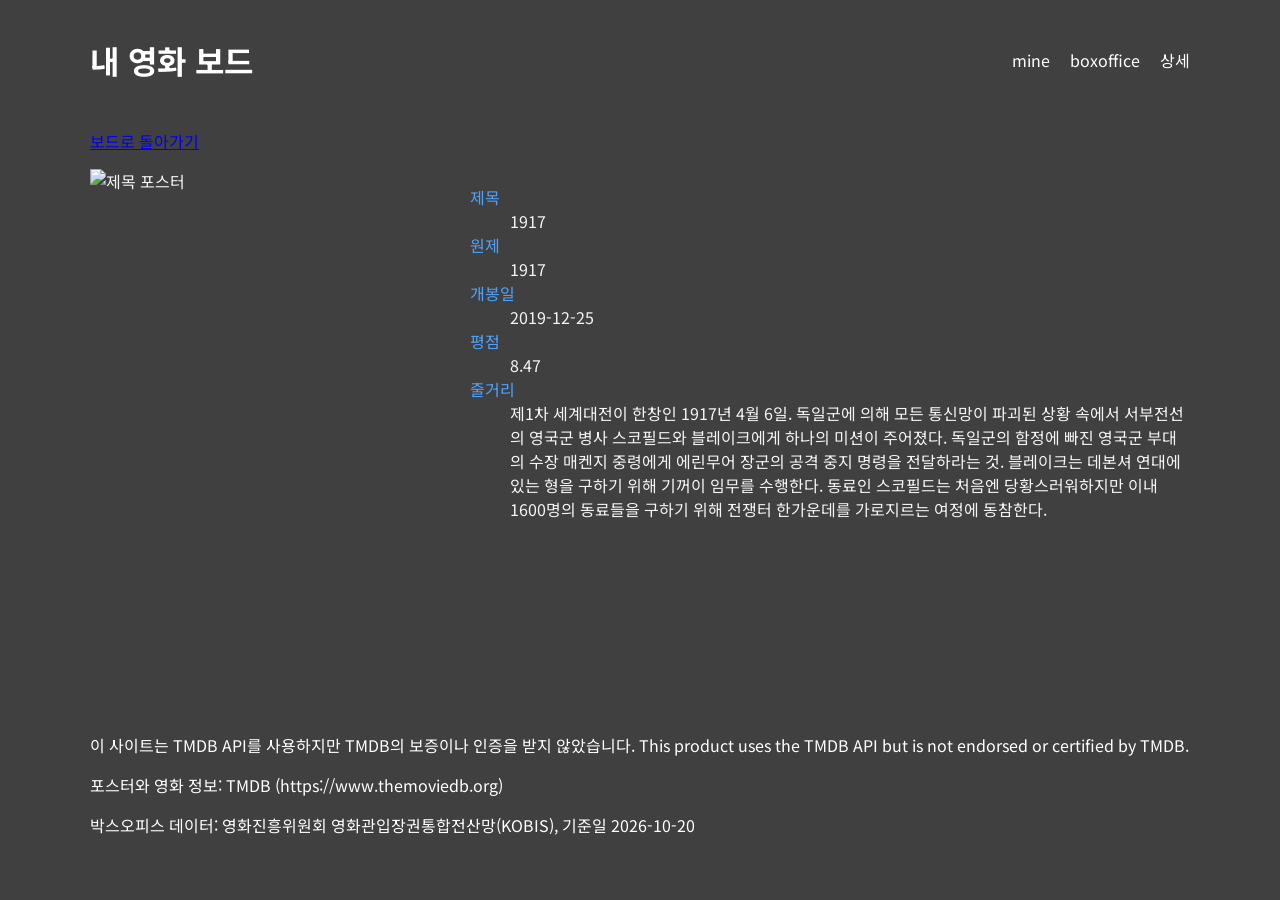
==== detail.html @ f3cc2ef3 "스텝 4" ====
<!doctype html>
<html lang="ko">
  <head>
    <meta charset="UTF-8" />
    <meta name="viewport" content="width=device-width, initial-scale=1.0" />
    <title>1917</title>
    <link rel="preconnect" href="https://fonts.googleapis.com" />
    <link rel="preconnect" href="https://fonts.gstatic.com" crossorigin />
    <link
      href="https://fonts.googleapis.com/css2?family=Black+Han+Sans&family=Noto+Sans+KR:wght@100..900&display=swap"
      rel="stylesheet"
    />
    <link rel="stylesheet" href="style.css" />
  </head>
  <body class="detail-page">
    <header class="top">
      <h1>내 영화 보드</h1>
      <nav>
        <ul>
          <li><a href="index.html#mine">mine</a></li>
          <li><a href="index.html#boxoffice">boxoffice</a></li>
          <li><a href="detail.html">상세</a></li>
        </ul>
      </nav>
    </header>

    <main>
      <p><a href="index.html">보드로 돌아가기</a></p>
      <article class="detail">
        <img
          class="poster"
          src="https://image.tmdb.org/t/p/w500/u2oRQqUashBBIj5UNeOd5TN0bmB.jpg"
          alt="제목 포스터"
        />
        <dl>
          <dt>제목</dt>
          <dd>1917</dd>
          <dt>원제</dt>
          <dd>1917</dd>
          <dt>개봉일</dt>
          <dd>2019-12-25</dd>
          <dt>평점</dt>
          <dd>8.47</dd>
          <dt>줄거리</dt>
          <dd>
            제1차 세계대전이 한창인 1917년 4월 6일. 독일군에 의해 모든 통신망이
            파괴된 상황 속에서 서부전선의 영국군 병사 스코필드와 블레이크에게
            하나의 미션이 주어졌다. 독일군의 함정에 빠진 영국군 부대의 수장
            매켄지 중령에게 에린무어 장군의 공격 중지 명령을 전달하라는 것.
            블레이크는 데본셔 연대에 있는 형을 구하기 위해 기꺼이 임무를
            수행한다. 동료인 스코필드는 처음엔 당황스러워하지만 이내 1600명의
            동료들을 구하기 위해 전쟁터 한가운데를 가로지르는 여정에 동참한다.
          </dd>
        </dl>
      </article>
    </main>
    <footer>
      <p>
        이 사이트는 TMDB API를 사용하지만 TMDB의 보증이나 인증을 받지
        않았습니다. This product uses the TMDB API but is not endorsed or
        certified by TMDB.
      </p>
      <p>포스터와 영화 정보: TMDB (https://www.themoviedb.org)</p>
      <p>
        박스오피스 데이터: 영화진흥위원회 영화관입장권통합전산망(KOBIS), 기준일
        2026-10-20
      </p>
    </footer>
  </body>
</html>
---- style.css ----
:root {
  --bg: #141e30;
  --surface: #1f2b44;
  --text: #f5f5f7;
  --accent: #4da3ff;
  --warn: #ff5a5f;
  --font-title: "Black Han Sans", sans-serif;
  --font-body: "Noto Sans KR", sans-serif;
  --gap: 20px;
  --grad: #243b55;
  --white: #fff;
  --black: #222;
  --badge: #ffc107;
  --card-shadow: rgba(0, 0, 0, 0.3);
  --card-hover: rgba(255, 193, 7, 0.6);
  --hero-gradient: rgba(0, 0, 0, 0.6);
  --detail-gradient: rgba(0, 0, 0, 0.75);
}

@keyframes pulse {
  0%,
  100% {
    transform: scale(1);
  }
  50% {
    transform: scale(1.15);
  }
}
@keyframes rise {
  from {
    opacity: 0;
    transform: translateY(20px);
  }
}

body {
  background: linear-gradient(135deg, var(--bg), var(--grad));
  min-height: 100vh;
  box-sizing: border-box;
  margin: 0;
  padding: 16px;
  color: var(--text);
  font-family: "Noto Sans KR", sans-serif;
}

h1,
footer {
  color: var(--white);
}

.card {
  animation: rise 0.6s backwards;
  border-radius: 12px;
  overflow: hidden;
  box-shadow: 0 4px 12px var(--card-shadow);
  background: var(--white);
  color: var(--black);

  position: relative;
  transition:
    transform 0.3s,
    box-shadow 0.3s;
}
.card:nth-child(2) {
  animation-delay: 0.1s;
}
.card:nth-child(3) {
  animation-delay: 0.2s;
}
.card:nth-child(4) {
  animation-delay: 0.3s;
}
.card:nth-child(5) {
  animation-delay: 0.4s;
}

.card:hover {
  transform: translateY(-8px);
  box-shadow: 0 12px 32px var(--card-hover);
}

.card.no-poster .poster-fallback {
  aspect-ratio: 2 / 3;
  display: flex;
  align-items: center;
  justify-content: center;
  font-size: 5rem;
  font-family: var(--font-title);
  background: linear-gradient(135deg, var(--accent), var(--surface));
}

.hero {
  background-image:
    linear-gradient(var(--hero-gradient), var(--hero-gradient)),
    url("https://image.tmdb.org/t/p/w1280/u2oRQqUashBBIj5UNeOd5TN0bmB.jpg");
  background-size: cover;
  background-position: center;
  min-height: 40vh;
  padding: 24px;
  box-sizing: border-box;
  color: var(--white);
  border-radius: 12px;
  display: flex;
  flex-direction: column;
  justify-content: center;
}

.board {
  display: grid;
  gap: var(--gap);
  grid-template-columns: repeat(auto-fit, minmax(240px, 1fr));
  gap: 20px;
}

.info {
  padding: 12px 16px;
}

.poster {
  width: 100%;
  display: block;
  aspect-ratio: 2 / 3;
  object-fit: cover;
}

.badge {
  position: absolute;
  top: 12px;
  right: 12px;
  background: var(--badge);
  color: var(--black);
  padding: 4px 10px;
  border-radius: 999px;
  font-weight: bold;
  animation: pulse 2s infinite;
}

.rank {
  position: absolute;
  top: 12px;
  left: 12px;
  background: var(--warn);
  color: var(--white);
  padding: 4px 10px;
  border-radius: 999px;
  font-weight: bold;
  animation: pulse 2s infinite;
}

.change.up::before {
  content: "▲";
  color: var(--warn);
}
.change.down::before {
  content: "▼";
  color: var(--accent);
}
.change.new::before {
  content: "NEW";
  color: var(--warn);
}

.top {
  display: flex;
  justify-content: space-between;
  align-items: center;
}

nav ul {
  flex-direction: column;
  display: flex;
  gap: 8px;
  list-style: none;
  margin: 0;
  padding: 0;
}

nav a {
  color: var(--white);
  text-decoration: none;
}

main,
.top,
.hero,
footer {
  max-width: 1100px;
  margin: 0 auto 24px;
}

article dt {
  color: var(--accent);
}

.detail {
  display: grid;
  grid-template-columns: 1fr;
  gap: var(--gap);
}

.detail-page {
  background-image:
    linear-gradient(var(--detail-gradient), var(--detail-gradient)),
    url("https://image.tmdb.org/t/p/w1280/2lBOQK06tltt8SQaswgb8d657Mv.jpg");
  background-size: cover;
  min-height: 100vh;
}

@media (min-width: 600px) {
  nav ul {
    flex-direction: row;
    gap: 20px;
  }
  .detail {
    grid-template-columns: 1fr 2fr;
  }
  .detail img {
    width: 100%;
  }
}

@media (min-width: 1024px) {
  .hero {
    min-height: 60vh;
  }
  .hero h2 {
    font-size: 3rem;
  }
}

/* @media (prefers-color-scheme: dark) {
  .card {
    background: #1f2429;
    color: #eee;
  }
} */
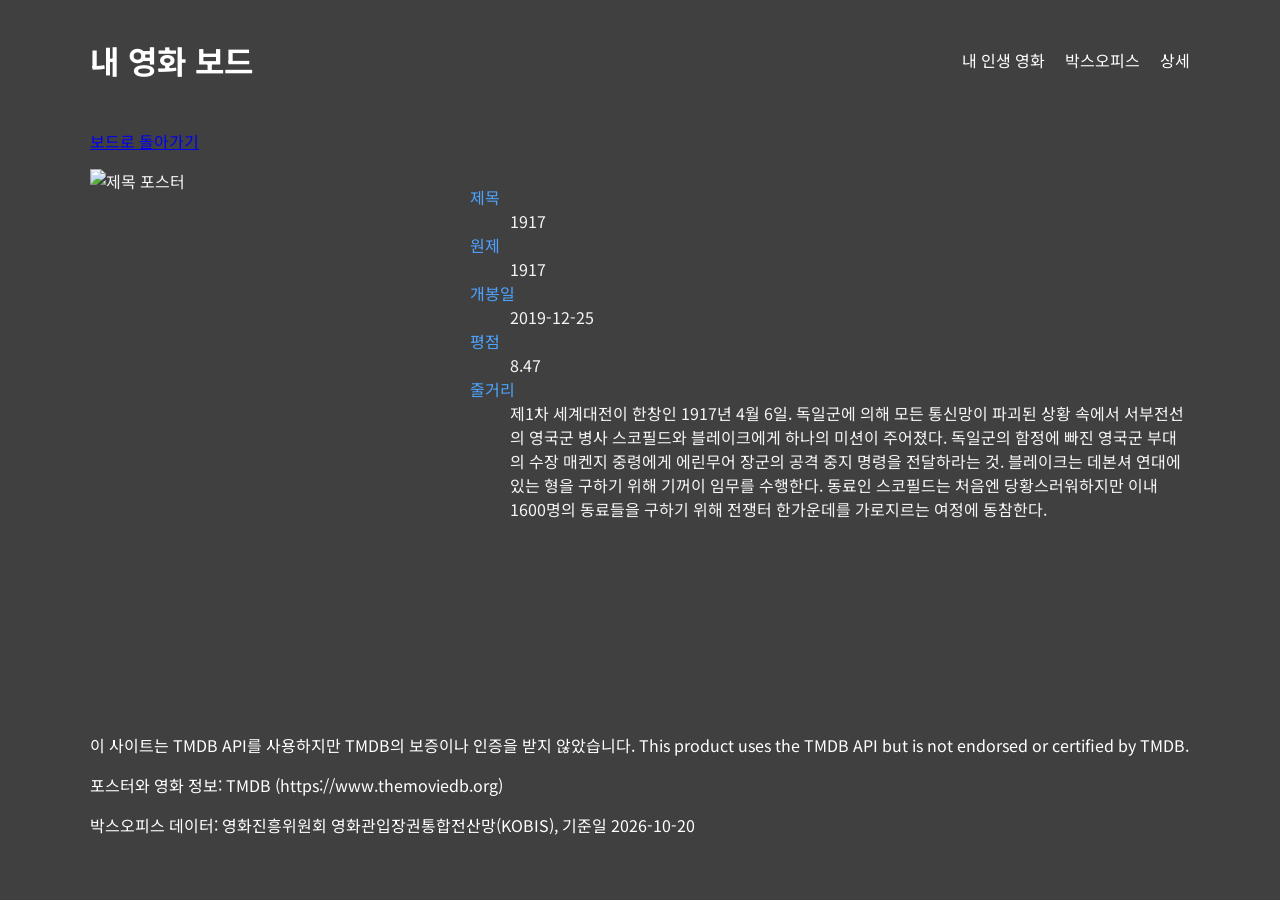
==== commit 762126b9: "마이너 수정" ====
--- a/detail.html
+++ b/detail.html
@@ -17,8 +17,8 @@
       <h1>내 영화 보드</h1>
       <nav>
         <ul>
-          <li><a href="index.html#mine">mine</a></li>
-          <li><a href="index.html#boxoffice">boxoffice</a></li>
+          <li><a href="index.html#mine">내 인생 영화</a></li>
+          <li><a href="index.html#boxoffice">박스오피스</a></li>
           <li><a href="detail.html">상세</a></li>
         </ul>
       </nav>
